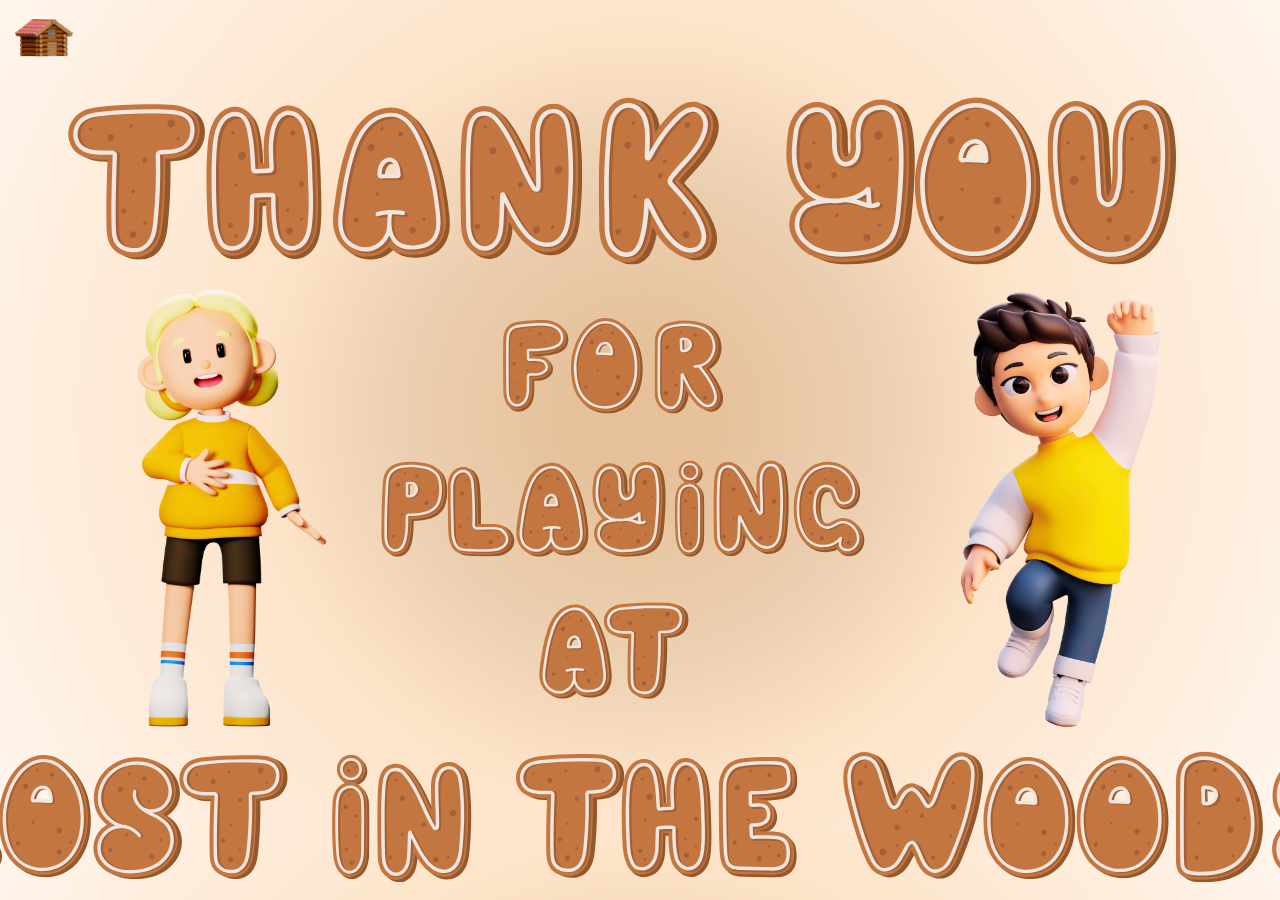
==== bye.html @ 61152f68 "Design, pages, buttons" ====
<!DOCTYPE html>
<html lang="en">
  <head>
    <meta charset="UTF-8" />
    <meta name="viewport" content="width=device-width, initial-scale=1.0" />
    <title>Game</title>
    <link rel="stylesheet" href="./index.css" />
    <script type="module" src="./index.js"></script>
    <link
      href="https://cdnjs.cloudflare.com/ajax/libs/font-awesome/6.0.0-beta3/css/all.min.css"
      rel="stylesheet"
    />
  </head>
  <body>
    <header>
      <!-- <h1>Game title</h1> -->
    </header>
    <button id="back-home">
      <a href="./index.html">
        <svg width="60" height="60">
          <image xlink:href="./images/other/home.svg" width="60" height="60" />
        </svg>
      </a>
    </button>

    <section id="goodbye-section">
      <div class="goodbye-background">
        <img
          class="bounce-in-top"
          src="./images/other/thankyou.svg"
          alt="background"
        />
      </div>
    </section>
  </body>
</html>
---- index.css ----
@import url("./styles/general.css");
@import url("./styles/img_walls.css");
@import url("./styles/img_treasures.css");
@import url("./styles/img_villains.css");
@import url("./styles/img_keys.css");
@import url("./styles/img_help.css");
@import url("./styles/img_players.css");
@import url("./styles/img_exit.css");
@import url("./styles/button.css");
@import url("./styles/bye.css");
@import url("./styles/cards.css");
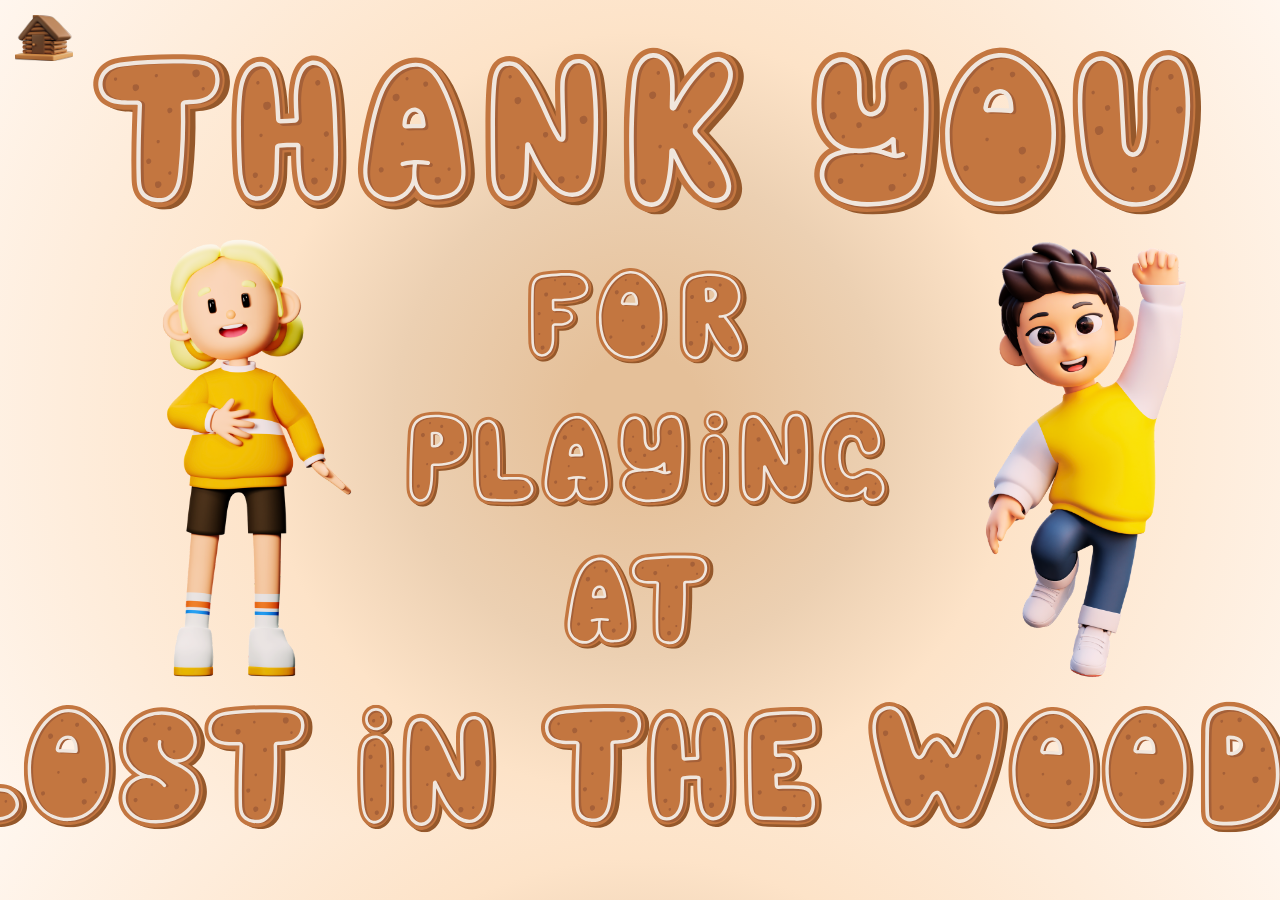
==== commit bd850e2e: "fixing bye html" ====
--- a/bye.html
+++ b/bye.html
@@ -12,13 +12,10 @@
     />
   </head>
   <body>
-    <header>
-      <!-- <h1>Game title</h1> -->
-    </header>
     <button id="back-home">
       <a href="./index.html">
         <svg width="60" height="60">
-          <image xlink:href="./images/other/home.svg" width="60" height="60" />
+          <image xlink:href="./images/other/home2.svg" width="60" height="60" />
         </svg>
       </a>
     </button>
